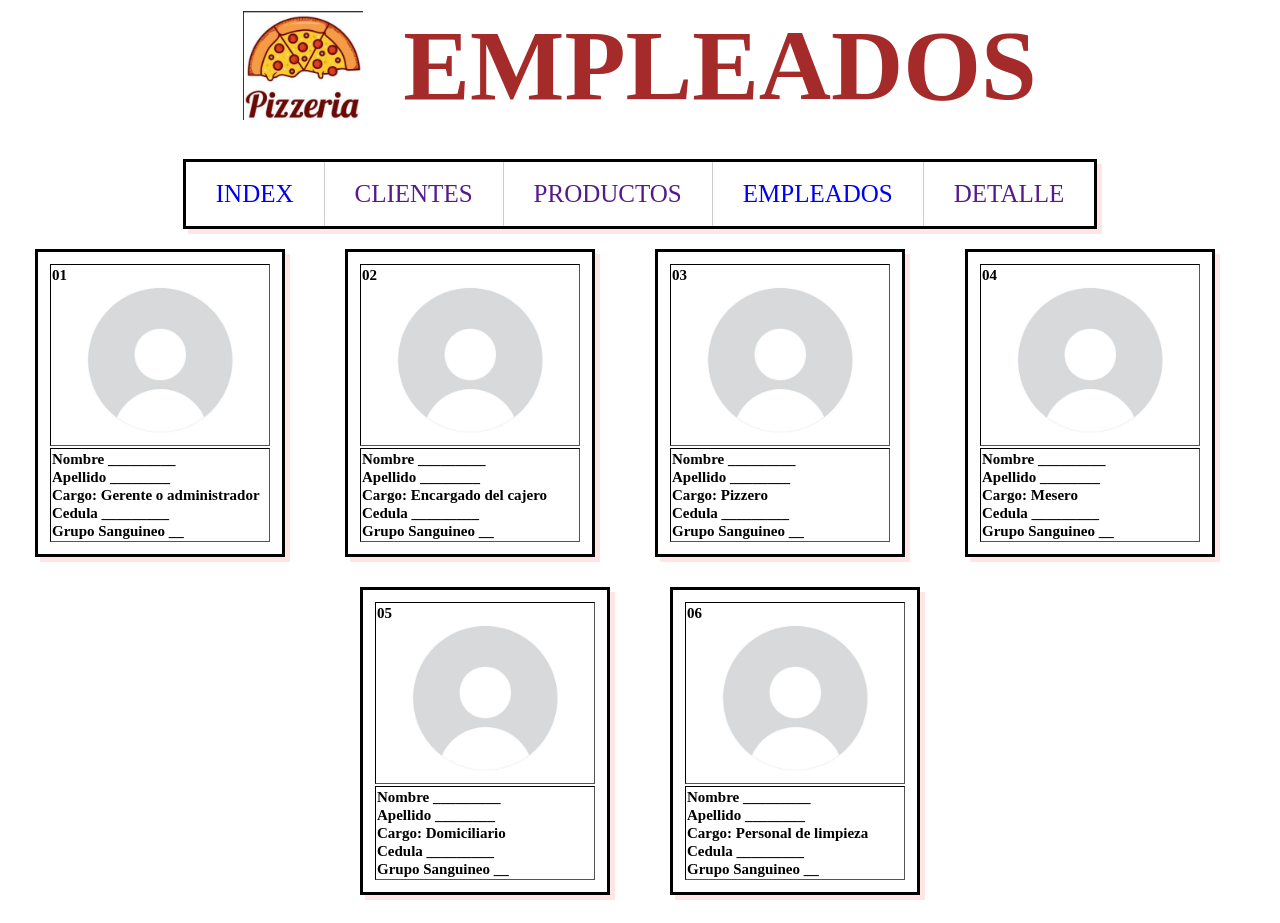
==== Empleados.html @ 37bac2b4 "Empleados" ====
<!DOCTYPE html>
<html lang="en">
<head>
    <meta charset="UTF-8">
    <meta name="viewport" content="width=device-width, initial-scale=1.0">
    <title>Document</title>
    <link rel="stylesheet" href="css/Empleados.css">
</head>
<body>
    <div class="titulo">
        <img src="img/Captura de pantalla 2026-05-02 162748.png" alt="logo">
    <h1>EMPLEADOS</h1>
    </div>
    <br><br>
    <div>
    <table class="tabla-menu" border="2">
            <tr>

        <td class="BTN-INDEX"><a href="Index.html">INDEX  </a>  </td>
        
        <td class="BTN-CLIENTES"><a href=""> CLIENTES</a> </td>

        <td class="BTN-PRTODUCTOS"><a href=""> PRODUCTOS</a> </td>

        <td class="BTN-EMPLEADOS"><a href="Empleados.html"> EMPLEADOS </a> </td>

        <td class="BTN-DETALLES"><a href=""> DETALLE </a> </td>

            </tr>
    </table>
    </div>

    <div class="contenedor">
        <table border="2px">
        <tr>
            <td>
                <b>01</b>
            <img src="img/FE.jpg" alt="" srcset="">
            </td>
        </tr>
        
        <tr>
            <td>
                <b> Nombre _________ </b>
            <br>
                <b> Apellido ________ </b>
            <br>
                <b>Cargo: Gerente o administrador</b>
            <br>
                <b>Cedula _________</b>
            <br>
                <b>Grupo Sanguineo __</b>
            </td>
        </tr>
        </table>
    
    <br>

        <table border="2px">
        <tr>
            <td>
                <b>02</b>
            <img src="img/FE.jpg" alt="" srcset="">
            </td>
        </tr>
        
        <tr>
            <td>
                <b> Nombre _________ </b>
            <br>
                <b> Apellido ________ </b>
            <br>
                <b>Cargo: Encargado del cajero</b>
            <br>
                <b>Cedula _________</b>
            <br>
                <b>Grupo Sanguineo __</b>
            </td>
        </tr>
        </table>

    <br>

        <table  border="2px">
        <tr>
            <td>
                <b>03</b>
            <img src="img/FE.jpg" alt="" srcset="">
            </td>
        </tr>
        
        <tr>
            <td>
                <b>Nombre _________ </b>
            <br>
                <b>Apellido ________ </b>
            <br>
                <b>Cargo: Pizzero</b>
            <br>
                <b>Cedula _________</b>
            <br>
                <b>Grupo Sanguineo __</b>
            </td>
        </tr>
        </table>
  
    <br>

        <table border="2px">
        <tr>
            <td>
                <b>04</b>
            <img src="img/FE.jpg" alt="" srcset="">
            </td>
        </tr>
        
        <tr>
            <td>
                <b> Nombre _________ </b>
            <br>
                <b> Apellido ________ </b>
            <br>
                <b>Cargo: Mesero</b>
            <br>
                <b>Cedula _________</b>
            <br>
                <b>Grupo Sanguineo __</b>
            </td>
        </tr>
        </table>

    <br>

        <table  border="2px">
        <tr>
            <td>
                <b>05</b>
            <img src="img/FE.jpg" alt="" srcset="">
            </td>
        </tr>
        
        <tr>
            <td>
                <b> Nombre _________ </b>
            <br>
                <b> Apellido ________ </b>
            <br>
                <b>Cargo: Domiciliario</b>
            <br>
                <b>Cedula _________</b>
            <br>
                <b>Grupo Sanguineo __</b>
            </td>
        </tr>
        </table>

    <br>

        <table border="2px">
        <tr>
            <td>
                <b>06</b>
            <img src="img/FE.jpg" alt="" srcset="">
            </td>
        </tr>
        
        <tr>
            <td>
                <b> Nombre _________ </b>
            <br>
                <b> Apellido ________ </b>
            <br>
                <b> Cargo: Personal de limpieza </b>
            <br>
                <b> Cedula _________ </b>
            <br>
                <b> Grupo Sanguineo __ </b>
            </td>
        </tr>
        </table>
    </div>
</body>
</html>
---- css/Empleados.css ----
body{
    background-image: url(https://i.pinimg.com/736x/9b/9c/8d/9b9c8dc00cd3c94938208001c9796b41.jpg);
    background-repeat: repeat;
    background-position: center;
    background-size: 20cap;
}
.titulo{
    width: 100%;
    display: flex;
    justify-content: center;
    align-items: center;
    gap: 40px;

}

.titulo h1{
    font-family: Broadway;
    font-size: 100px;
    color: brown;
    margin: 0px;
}

.titulo img{
    width: 120px;
    height: auto;
    margin: 0px ;
}

img{
    width: 150px;
    height: 150px;
    border: 0px solid #ccc;
    margin-bottom: 10px;
    display: block;
    margin-left: auto;
    margin-right: auto;

}
.contenedor{
    display: flex;
    flex-wrap: wrap; 
    justify-content: center; 
    align-items: center; 
    gap: 30px; 
    padding: 20px;
    min-height: 20vh;
}


table {
    width: 250px;
    height: 250px;
    background-color: white;
    border: 3px solid #000;
    padding: auto;
    padding-right: 10px;
    padding-left: 10px;
    padding-block: 10px;
    box-shadow: 5px 5px 0px #ff00001a;
}

.tr{
    border: 3px solid #000;
    padding-top: 10px;
    font-family: Arial, sans-serif;
    font-weight: bold;
    line-height: 1.6;
    
}

b{
    font-size: 15px;
    font-family: 'Times New Roman', Times, serif;
}

.tabla-menu {
    border-collapse: collapse;
    text-align: center;
    font-family: 'Castellar';
    font-size: 25px;
    width: 200px;
    height: 70px;
    margin-left: auto;
    margin-right: auto;

}
.tabla-menu td {
    padding: 10px 20px; 
    border: 1px solid #ccc;
}
a{
    text-decoration: none;
    padding: 10px 10px;
}
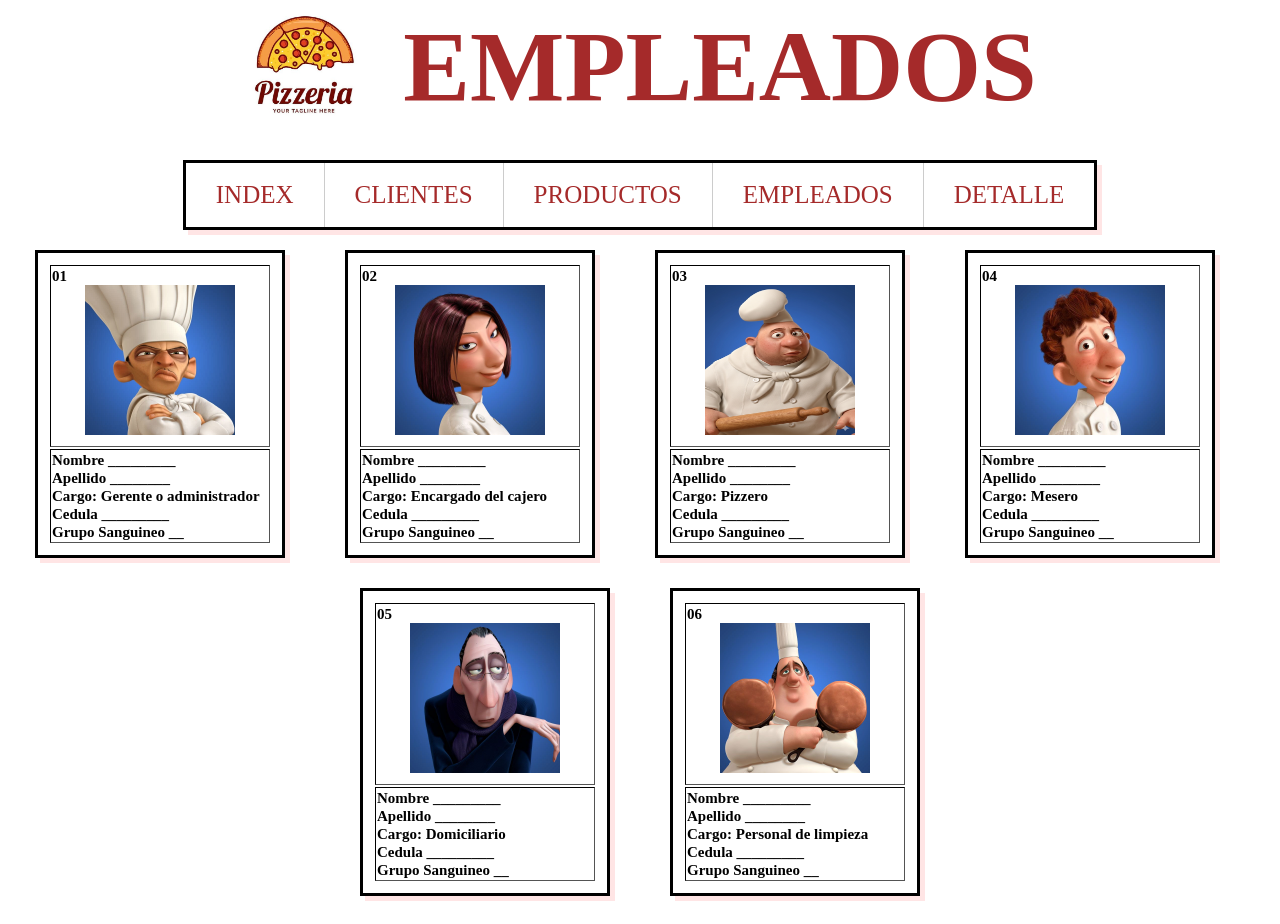
==== commit 1d7be05f: "cambios realizados" ====
--- a/Empleados.html
+++ b/Empleados.html
@@ -8,7 +8,7 @@
 </head>
 <body>
     <div class="titulo">
-        <img src="img/Captura de pantalla 2026-05-02 162748.png" alt="logo">
+        <img src="img/img1.png" alt="logo">
     <h1>EMPLEADOS</h1>
     </div>
     <br><br>
@@ -35,7 +35,7 @@
         <tr>
             <td>
                 <b>01</b>
-            <img src="img/FE.jpg" alt="" srcset="">
+            <img src="img/p5.jpg" alt="" srcset="">
             </td>
         </tr>
         
@@ -60,7 +60,7 @@
         <tr>
             <td>
                 <b>02</b>
-            <img src="img/FE.jpg" alt="" srcset="">
+            <img src="img/p1.jpg" alt="" srcset="">
             </td>
         </tr>
         
@@ -85,7 +85,7 @@
         <tr>
             <td>
                 <b>03</b>
-            <img src="img/FE.jpg" alt="" srcset="">
+            <img src="img/p4.png" alt="" srcset="">
             </td>
         </tr>
         
@@ -110,7 +110,7 @@
         <tr>
             <td>
                 <b>04</b>
-            <img src="img/FE.jpg" alt="" srcset="">
+            <img src="img/p2.jpg" alt="" srcset="">
             </td>
         </tr>
         
@@ -135,7 +135,7 @@
         <tr>
             <td>
                 <b>05</b>
-            <img src="img/FE.jpg" alt="" srcset="">
+            <img src="img/p3.jpg" alt="" srcset="">
             </td>
         </tr>
         
@@ -160,7 +160,7 @@
         <tr>
             <td>
                 <b>06</b>
-            <img src="img/FE.jpg" alt="" srcset="">
+            <img src="img/p6.jpg" alt="" srcset="">
             </td>
         </tr>
         
--- a/css/Empleados.css
+++ b/css/Empleados.css
@@ -91,4 +91,5 @@
 a{
     text-decoration: none;
     padding: 10px 10px;
+    color: brown;
 }
